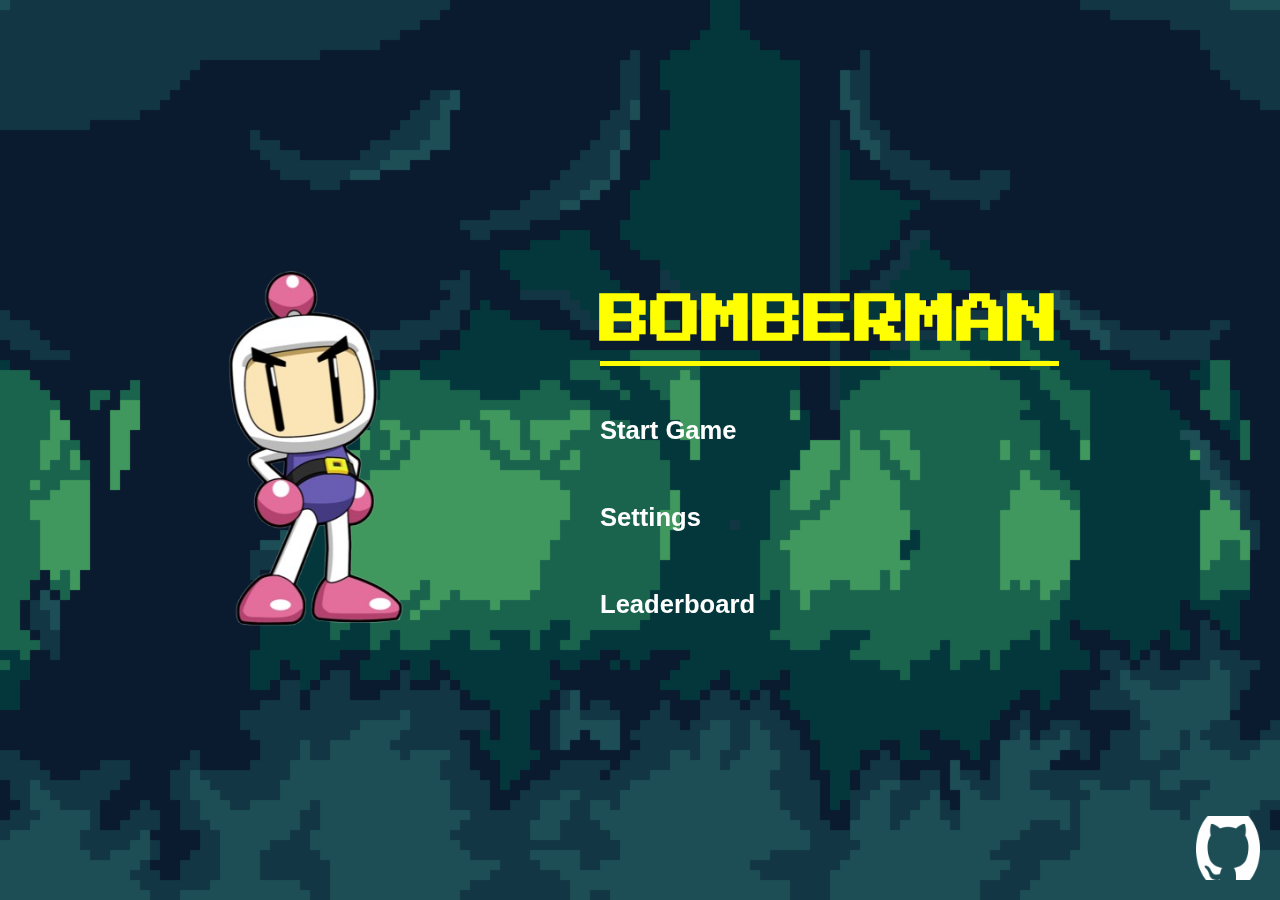
==== index.html @ 408b24a2 "adding leaderboard menu on main menu and game-over-container" ====
<!DOCTYPE html>
<html>
  <head>
    <meta charset="UTF-8" />
    <meta name="viewport" content="width=device-width, initial-scale=1.0" />
    <title>Bomberman js</title>
    <link rel="stylesheet" href="/src/style/style.css" />
  </head>

  <body>
    <!-- Menu Screen -->
    <div id="menu-screen" class="menu-container">
      <div class="menu-content">
        <div class="title-container">
          <img
            src="./images/bomberman-character.png"
            alt="Bomberman Character"
            class="character-img"
          />
          <a
            href="https://github.com/Golden76z/bomberman_js"
            target="_blank"
            class="github-link"
          >
            <img
              src="./images/github-icon.png"
              alt="GitHub"
              class="github-icon"
            />
          </a>
        </div>
        <div class="right-content">
          <h1 class="game-title">BOMBERMAN</h1>
          <div class="buttons-container">
            <button id="start-button">Start Game</button>
            <button id="settings-button">Settings</button>
            <button id="leaderboard-button">Leaderboard</button>
          </div>
        </div>
      </div>
    </div>

    <!-- Settings Panel (déplacé en dehors du menu-content) -->
    <div id="settings-panel" class="settings-panel hidden">
      <h2>Settings</h2>
      <div class="volume-control">
        <label>Music Volume: <span id="music-value">50</span>%</label>
        <input type="range" id="music-volume" min="0" max="100" value="50" />
      </div>
      <div class="volume-control">
        <label>SFX Volume: <span id="sfx-value">50</span>%</label>
        <input type="range" id="sfx-volume" min="0" max="100" value="50" />
      </div>
      <button class="close-button" id="close-settings-button">
        Close Settings
      </button>
    </div>

    <!--Leaderboard Panel-->
    <div id="leaderboard-panel" class="leaderboard-panel hidden">
      <h2>Leaderboard</h2>
      <div id="leaderboard-menu" class="leaderboard-container">
        <div class="leaderboard-scores"></div>
        <div class="pagination">
          <button id="prev-page">Previous</button>
          <span class="page-info">Page 1 of 1</span>
          <button id="next-page">Next</button>
        </div>
      </div>
      <button class="close-button" id="close-leaderboard-button">
        Close Leaderboard
      </button>
    </div>

    <!-- Container du jeu -->
    <div class="game-wrapper hidden" id="game-wrapper">
      <div class="game-info">
        <div id="score">Score: 0</div>
        <div id="timer">Temps: 00:00</div>
        <div id="lives">Vies: 3</div>
      </div>
      <div class="game-container" id="gameMap">
        <div class="player"></div>
      </div>
    </div>

    <!-- Menu Pause -->
    <div id="pause-container">
      <div class="menu-content">
        <h2>PAUSE!</h2>
        <div class="buttons-container">
          <button id="continue-button">Continue</button>
          <button id="restart-button">Restart</button>
          <button id="exit-button">Exit</button>
        </div>
      </div>
    </div>

    <!-- Game Over -->
    <div id="game-over-container">
      <h2>GAME OVER!</h2>
      <div id="final-score">
        Your Score: <span id="end-game-score"> 0</span>
      </div>
      <div id="player-name-input" class="name-input-container">
        <input
          type="text"
          id="player-name"
          placeholder="Enter your name"
          maxlength="15"
        />
        <button id="submit-name-button">Submit Score</button>
      </div>
      <div class="leaderboard-game-over" class="leaderboard-container">
        <h3>Top Scores</h3>
        <div class="leaderboard-scores"></div>
        <div class="pagination">
          <button id="prev-page">Previous</button>
          <span class="page-info"> Page 1 of 1 </span>
          <button id="next-page">Next;</button>
        </div>
      </div>
      <div class="buttons-container">
        <button id="main-menu-button">Main Menu</button>
      </div>
    </div>

    <script type="module" src="./src/game/menu.js"></script>
  </body>
</html>
---- src/style/style.css ----
@import url("https://fonts.googleapis.com/css2?family=Press+Start+2P&display=swap");

/* Reset de base */
body,
html {
  margin: 0;
  padding: 0;
  height: 100%;
  overflow: hidden;
  background-color: #33333320;
  background-image: url('../../images/test.png');
  background-size: cover;
  /* Cover the entire viewport */
  background-position: center;
  /* Center the background */
  background-repeat: no-repeat;
  /* Don't repeat the gif */
  display: flex;
  justify-content: center;
  align-items: center;
  flex-direction: column;
  font-family: "Press Start 2P", cursive;
}

/* ----------------------- Bomb animations ------------------------ */
.bomb {
  background: url("../../images/baseBomb3.png");
  background-position: 0 0;
  background-size: 64px 64px;
}

.explosion {
  background: url("../../images/baseBomb3.png");
  background-size: 896px 64px;
  animation: explode 2s steps(14) forwards;
}

@keyframes explode {
  from {
    background-position: 0 0;
  }

  to {
    background-position: -896px 0;
  }
}

/* ------------------------- Player css logic -------------------- */
.player {
  transition: transform 0.1s linear;
  z-index: 1000;
}

/* ---------------------------- Sprites ------------------------- */
/* .wall1 {
  background-image: url("../../images/Sprite-0001.png");
}

.wall2 {
  background-image: url("../../images/Sprite-0002.png");
}

.destructible {
  background-image: url("../../images/Sprite-0005.png");
} */

.exploding {
  background-image: url("../../images/Sprite-0004.png");
}

/* -----------------Game UI (Score, HP and time)----------------- */
.game-info {
  display: flex;
  justify-content: space-between;
  width: 600px;
  position: absolute;
  top: 10px;
  left: 50%;
  transform: translateX(-50%);
  color: white;
  font-size: 32px;
  font-weight: bold;
  z-index: 10;
  text-align: center;
}

/* ------------------------ Menu principal ----------------------- */
.menu-container {
  display: flex;
  justify-content: center;
  align-items: center;
  position: fixed;
  top: 0;
  left: 0;
  width: 100%;
  height: 100%;
  z-index: 1000;
}

.menu-content {
  display: flex;
  width: 100%;
  height: 100%;
  padding: 40px;
  position: relative;
}

/* Conteneur gauche avec l'image */
.title-container {
  flex: 1;
  display: flex;
  flex-direction: column;
  align-items: flex-start;
  justify-content: center;
  position: relative;
  padding-left: 20px;
}

.character-img {
  height: 70vh;
  max-width: 100%;
  object-fit: contain;
}

/* Conteneur droit avec le titre et les boutons */
.right-content {
  flex: 1;
  display: flex;
  flex-direction: column;
  justify-content: center;
  align-items: flex-start;
  padding-right: 100px;
}

.game-title {
  font-family: "Press Start 2P", cursive;
  color: yellow;
  font-size: 4vw;
  margin-bottom: 50px;
  text-decoration: underline;
  text-underline-offset: 15px;
}

/* Conteneur des boutons */
.buttons-container {
  display: flex;
  flex-direction: column;
  gap: 2vh;
}

.buttons-container button {
  background-color: transparent;
  border: none;
  color: white;
  font-size: 2vw;
  text-align: left;
  padding: 10px 0;
  cursor: pointer;
  position: relative;
  width: auto;
  transition: color 0.5s;
  font-weight: bold;
}

.buttons-container button::after {
  content: "";
  position: absolute;
  width: 0;
  height: 2px;
  bottom: 0;
  left: 0;
  background-color: yellow;
  transition: width 0.3s ease;
}

.buttons-container button:hover::after {
  width: 100%;
}

.buttons-container button:hover {
  color: yellow;
}

/* ---------------------- Menu pause ---------------------------- */
#pause-container {
  position: fixed;
  top: 0;
  left: 0;
  width: 100%;
  height: 100%;
  background-color: rgba(255, 255, 255, 0.5);
  backdrop-filter: blur(10px);
  display: none;
  justify-content: center;
  align-items: center;
  z-index: 1000;
  opacity: 0;
  visibility: hidden;
  transition: opacity 0.3s ease, visibility 0s 0.3s;
}

#pause-container.visible {
  opacity: 1;
  display: block;
  visibility: visible;
  transition: opacity 0.3s ease, visibility 0s 0s;
}

#pause-container .menu-content {
  background-color: rgba(0, 51, 102, 0.8);
  border: 5px solid gray;
  width: 320px;
}

#pause-container h2 {
  margin-bottom: 20px;
  font-size: 24px;
  color: white;
}

/* ---------------------- Boutons communs ----------------------- */
button {
  background-color: #005b99;
  border: 3px solid gray;
  color: white;
  padding: 12px 20px;
  font-size: 18px;
  margin: 10px 0;
  cursor: pointer;
  width: 200px;
  border-radius: 5px;
  transition: background-color 0.3s ease, transform 0.2s ease;
}

button:focus {
  outline: none;
}

/* -------------------- Game over screen ------------------------ */
#game-over-container {
  position: absolute;
  top: 50%;
  left: 50%;
  transform: translate(-50%, -50%);
  background-color: rgba(0, 0, 0, 0.7);
  color: red;
  font-size: 50px;
  font-weight: bold;
  padding: 20px;
  border: 5px solid black;
  border-radius: 10px;
  z-index: 1000;
  display: none;
  opacity: 0;
  visibility: hidden;
  text-align: center;
  transition: opacity 0.3s ease, visibility 0s 0.3s;
}

#game-over-container.visible {
  display: block;
  opacity: 1;
  visibility: visible;
  transition: opacity 0.3s ease, visibility 0s 0s;
}

/* ---------------------- Paramètres ---------------------------- */
.settings-panel {
  background-color: #333;
  padding: 40px;
  /* Augmenter le padding pour plus d'espace */
  border-radius: 10px;
  position: fixed;
  top: 50%;
  left: 50%;
  transform: translate(-50%, -50%);
  width: 400px;
  /* Augmenter la largeur */
  max-width: 90%;
  /* Gérer la largeur maximale pour petits écrans */
  box-shadow: 0px 4px 15px rgba(0, 0, 0, 0.5);
  z-index: 2000;
  opacity: 0;
  visibility: hidden;
  display: none;
  /* Par défaut caché */
  transition: opacity 0.3s ease, visibility 0s 0.3s;
}

.settings-panel.visible {
  display: block;
  opacity: 1;
  visibility: visible;
  transition: opacity 0.3s ease, visibility 0s 0s;
}

.settings-panel h2 {
  color: white;
  font-size: 28px;
  /* Augmenter la taille du titre */
  margin-bottom: 30px;
  text-align: center;
}

/* Pour les contrôles de volume */
.volume-control {
  margin-bottom: 20px;
  color: white;
  font-size: 16px;
}

.volume-control label {
  display: block;
  margin-bottom: 5px;
  font-weight: bold;
}

.volume-control input[type="range"] {
  width: 100%;
}

/* Bouton pour fermer le menu */
.settings-panel .close-button {
  background-color: #f44336;
  /* Rouge */
  color: white;
  border: none;
  padding: 12px;
  width: 100%;
  border-radius: 5px;
  font-size: 18px;
  cursor: pointer;
  transition: background-color 0.3s ease;
  margin-top: 30px;
}

.settings-panel .close-button:hover {
  background-color: #e53935;
}

/* ---------------------- Liens et icônes ----------------------- */
.github-link {
  position: fixed;
  bottom: 20px;
  right: 20px;
  z-index: 1000;
}

.github-icon {
  width: 64px;
  height: 64px;
  transition: transform 0.3s;
}

.github-icon:hover {
  transform: scale(1.1);
}

/* ---------------------- Éléments de jeu ----------------------- */
.tile {
  width: 100%;
  height: 100%;
  display: flex;
  justify-content: center;
  align-items: center;
  background-size: 100% 100%;
  background-repeat: no-repeat;
  background-position: center;
}

.game-wrapper {
  width: 100%;
  height: 100vh;
  display: flex;
  flex-direction: column;
  align-items: center;
  justify-content: center;
  background-color: transparent;
}

.game-container {
  position: relative;
  display: grid;
  background-color: #f0f0f0;
  overflow: hidden;
  margin-top: 10%;
}

/* ---------------------- Utilitaires --------------------------- */
.hidden {
  display: none;
}

.visible {
  display: block;
}

/* -----------------------Responsivity --------------------------- */
@media (max-width: 768px) {

  /* Pour les petits écrans */
  .menu-container {
    padding: 20px;
  }

  .title-container {
    flex: 0;
  }

  .game-title {
    font-size: 6vw;
  }
}

#explosion-container {
  pointer-events: none;
  z-index: 5;
}

.explosion-animation {
  image-rendering: pixelated;
  /* For crisp pixel art */
  background-repeat: no-repeat;
}
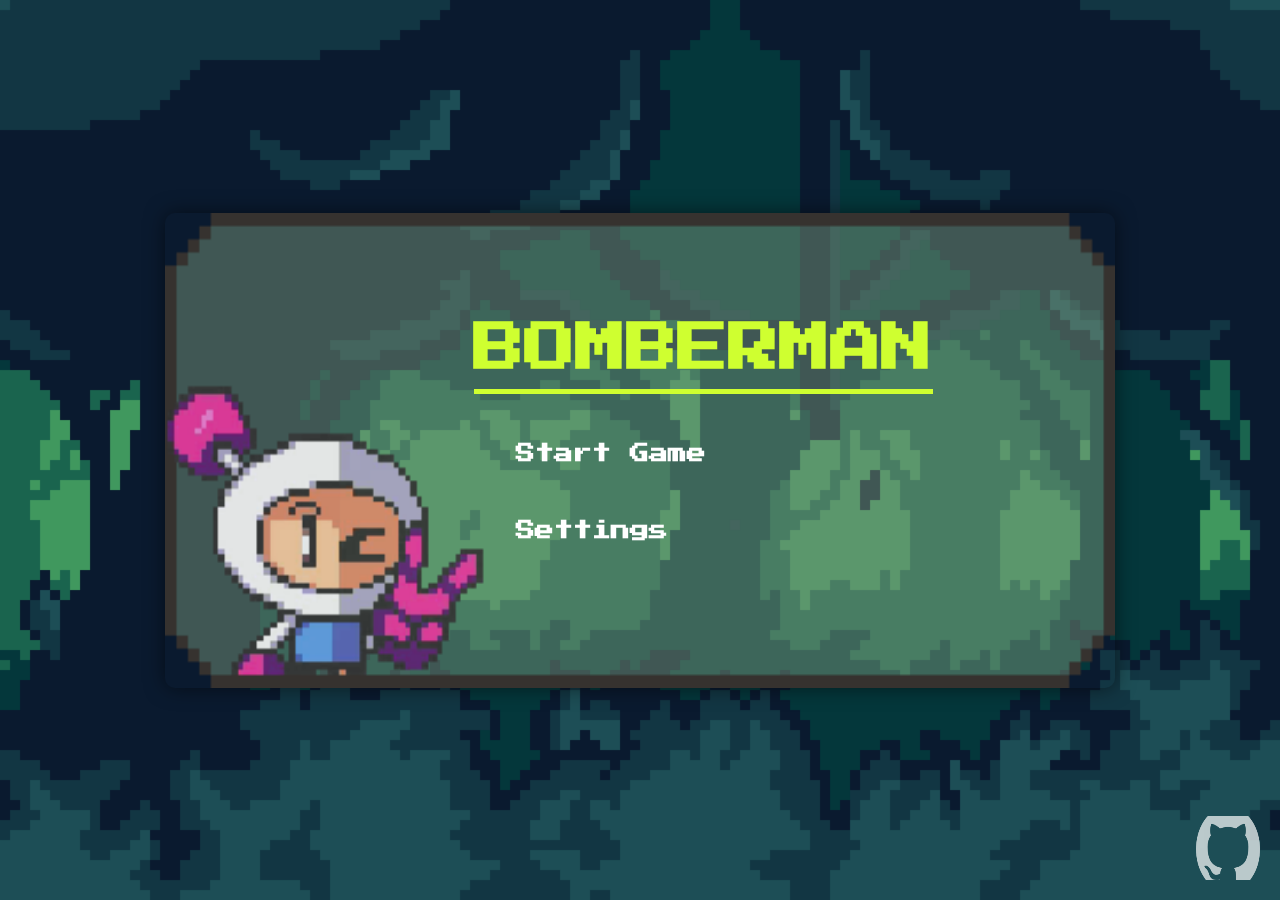
==== commit cecb6210: "Adding map3 sprites and smooth transition" ====
--- a/index.html
+++ b/index.html
@@ -1,130 +1,80 @@
 <!DOCTYPE html>
 <html>
-  <head>
-    <meta charset="UTF-8" />
-    <meta name="viewport" content="width=device-width, initial-scale=1.0" />
-    <title>Bomberman js</title>
-    <link rel="stylesheet" href="/src/style/style.css" />
-  </head>
 
-  <body>
-    <!-- Menu Screen -->
-    <div id="menu-screen" class="menu-container">
+<head>
+  <meta charset="UTF-8" />
+  <meta name="viewport" content="width=device-width, initial-scale=1.0" />
+  <title>Bomberman js</title>
+  <link rel="stylesheet" href="/src/style/style.css" />
+</head>
+
+<body>
+  <!-- Menu Screen -->
+  <div id="menu-screen" class="menu-container">
+    <div class="menu-background">
+      <img src="./images/bomberman-background.jpg" style="visibility: hidden; width: 100%; height: auto;" />
       <div class="menu-content">
-        <div class="title-container">
-          <img
-            src="./images/bomberman-character.png"
-            alt="Bomberman Character"
-            class="character-img"
-          />
-          <a
-            href="https://github.com/Golden76z/bomberman_js"
-            target="_blank"
-            class="github-link"
-          >
-            <img
-              src="./images/github-icon.png"
-              alt="GitHub"
-              class="github-icon"
-            />
-          </a>
+        <h1 class="game-title">BOMBERMAN</h1>
+        <div class="buttons-container">
+          <button id="start-button">Start Game</button>
+          <button id="settings-button">Settings</button>
         </div>
-        <div class="right-content">
-          <h1 class="game-title">BOMBERMAN</h1>
-          <div class="buttons-container">
-            <button id="start-button">Start Game</button>
-            <button id="settings-button">Settings</button>
-            <button id="leaderboard-button">Leaderboard</button>
-          </div>
-        </div>
+        <a href="https://github.com/Golden76z/bomberman_js" target="_blank" class="github-link">
+          <img src="./images/github-icon.png" alt="GitHub" class="github-icon" />
+        </a>
       </div>
     </div>
+  </div>
 
-    <!-- Settings Panel (déplacé en dehors du menu-content) -->
-    <div id="settings-panel" class="settings-panel hidden">
-      <h2>Settings</h2>
-      <div class="volume-control">
-        <label>Music Volume: <span id="music-value">50</span>%</label>
-        <input type="range" id="music-volume" min="0" max="100" value="50" />
-      </div>
-      <div class="volume-control">
-        <label>SFX Volume: <span id="sfx-value">50</span>%</label>
-        <input type="range" id="sfx-volume" min="0" max="100" value="50" />
-      </div>
-      <button class="close-button" id="close-settings-button">
-        Close Settings
-      </button>
+  <!-- Settings Panel (déplacé en dehors du menu-content) -->
+  <div id="settings-panel" class="settings-panel hidden">
+    <h2>Settings</h2>
+    <div class="volume-control">
+      <label>Music Volume: <span id="music-value">50</span>%</label>
+      <input type="range" id="music-volume" min="0" max="100" value="50" />
     </div>
+    <div class="volume-control">
+      <label>SFX Volume: <span id="sfx-value">50</span>%</label>
+      <input type="range" id="sfx-volume" min="0" max="100" value="50" />
+    </div>
+    <button class="close-button" id="close-settings-button">
+      Close Settings
+    </button>
+  </div>
 
-    <!--Leaderboard Panel-->
-    <div id="leaderboard-panel" class="leaderboard-panel hidden">
-      <h2>Leaderboard</h2>
-      <div id="leaderboard-menu" class="leaderboard-container">
-        <div class="leaderboard-scores"></div>
-        <div class="pagination">
-          <button id="prev-page">Previous</button>
-          <span class="page-info">Page 1 of 1</span>
-          <button id="next-page">Next</button>
-        </div>
-      </div>
-      <button class="close-button" id="close-leaderboard-button">
-        Close Leaderboard
-      </button>
+  <!-- Container du jeu -->
+  <div class="game-wrapper hidden" id="game-wrapper">
+    <div class="game-info">
+      <div id="score">Score: 0</div>
+      <div id="timer">Temps: 00:00</div>
+      <div id="lives">Vies: 3</div>
     </div>
+    <div class="game-container" id="gameMap">
+      <div class="player"></div>
+    </div>
+  </div>
 
-    <!-- Container du jeu -->
-    <div class="game-wrapper hidden" id="game-wrapper">
-      <div class="game-info">
-        <div id="score">Score: 0</div>
-        <div id="timer">Temps: 00:00</div>
-        <div id="lives">Vies: 3</div>
-      </div>
-      <div class="game-container" id="gameMap">
-        <div class="player"></div>
+  <!-- Menu Pause -->
+  <div id="pause-container">
+    <div class="menu-content">
+      <h2>PAUSE!</h2>
+      <div class="buttons-container">
+        <button id="continue-button">Continue</button>
+        <button id="restart-button">Restart</button>
+        <button id="exit-button">Exit</button>
       </div>
     </div>
+  </div>
 
-    <!-- Menu Pause -->
-    <div id="pause-container">
-      <div class="menu-content">
-        <h2>PAUSE!</h2>
-        <div class="buttons-container">
-          <button id="continue-button">Continue</button>
-          <button id="restart-button">Restart</button>
-          <button id="exit-button">Exit</button>
-        </div>
-      </div>
+  <!-- Game Over -->
+  <div id="game-over-container">
+    <h2>GAME OVER!</h2>
+    <div class="buttons-container">
+      <button id="main-menu-button">Main Menu</button>
     </div>
+  </div>
 
-    <!-- Game Over -->
-    <div id="game-over-container">
-      <h2>GAME OVER!</h2>
-      <div id="final-score">
-        Your Score: <span id="end-game-score"> 0</span>
-      </div>
-      <div id="player-name-input" class="name-input-container">
-        <input
-          type="text"
-          id="player-name"
-          placeholder="Enter your name"
-          maxlength="15"
-        />
-        <button id="submit-name-button">Submit Score</button>
-      </div>
-      <div class="leaderboard-game-over" class="leaderboard-container">
-        <h3>Top Scores</h3>
-        <div class="leaderboard-scores"></div>
-        <div class="pagination">
-          <button id="prev-page">Previous</button>
-          <span class="page-info"> Page 1 of 1 </span>
-          <button id="next-page">Next;</button>
-        </div>
-      </div>
-      <div class="buttons-container">
-        <button id="main-menu-button">Main Menu</button>
-      </div>
-    </div>
+  <script type="module" src="./src/game/menu.js"></script>
+</body>
 
-    <script type="module" src="./src/game/menu.js"></script>
-  </body>
 </html>
--- a/src/style/style.css
+++ b/src/style/style.css
@@ -8,7 +8,7 @@
   height: 100%;
   overflow: hidden;
   background-color: #33333320;
-  background-image: url('../../images/test.png');
+  background-image: url('../../images/background_forest.gif');
   background-size: cover;
   /* Cover the entire viewport */
   background-position: center;
@@ -85,6 +85,7 @@
 }
 
 /* ------------------------ Menu principal ----------------------- */
+
 .menu-container {
   display: flex;
   justify-content: center;
@@ -97,62 +98,67 @@
   z-index: 1000;
 }
 
+.menu-background {
+  display: inline-block;
+  /* This will make it fit the content */
+  background-image: url('../../images/title_menu.png');
+  background-size: 100% 100%;
+  /* Makes the background stretch with the div */
+  background-repeat: no-repeat;
+  background-position: center;
+  border-radius: 10px;
+  box-shadow: 0 0 20px rgba(0, 0, 0, 0.5);
+  position: relative;
+  padding: 20px;
+  /* Adjust as needed */
+  box-sizing: border-box;
+  min-width: 950px;
+  /* Set to your image's natural width */
+  min-height: 475px;
+  /* Ensures padding is included in width/height */
+}
+
+
 .menu-content {
-  display: flex;
-  width: 100%;
-  height: 100%;
+  position: relative;
+  display: flex;
+  flex-direction: column;
+  justify-content: center;
   padding: 40px;
-  position: relative;
-}
-
-/* Conteneur gauche avec l'image */
-.title-container {
-  flex: 1;
-  display: flex;
-  flex-direction: column;
-  align-items: flex-start;
-  justify-content: center;
-  position: relative;
-  padding-left: 20px;
-}
-
-.character-img {
-  height: 70vh;
-  max-width: 100%;
-  object-fit: contain;
-}
-
-/* Conteneur droit avec le titre et les boutons */
-.right-content {
-  flex: 1;
-  display: flex;
-  flex-direction: column;
-  justify-content: center;
-  align-items: flex-start;
-  padding-right: 100px;
+  width: auto;
+  /* Let the content determine width */
+  height: auto;
+  /* Let the content determine height */
 }
 
 .game-title {
   font-family: "Press Start 2P", cursive;
-  color: yellow;
+  color: rgb(207, 255, 48);
   font-size: 4vw;
   margin-bottom: 50px;
   text-decoration: underline;
   text-underline-offset: 15px;
-}
-
-/* Conteneur des boutons */
+  align-self: flex-start;
+  margin-left: 30%;
+  /* Position title 60% from left */
+}
+
 .buttons-container {
   display: flex;
   flex-direction: column;
   gap: 2vh;
+  align-self: flex-start;
+  margin-left: 35%;
+  /* Position buttons 60% from left */
+  width: 225px;
 }
 
 .buttons-container button {
+  font-family: "Press Start 2P";
   background-color: transparent;
   border: none;
   color: white;
-  font-size: 2vw;
+  font-size: 1.5vw;
   text-align: left;
   padding: 10px 0;
   cursor: pointer;
@@ -169,7 +175,7 @@
   height: 2px;
   bottom: 0;
   left: 0;
-  background-color: yellow;
+  background-color: rgb(207, 255, 48);
   transition: width 0.3s ease;
 }
 
@@ -178,7 +184,24 @@
 }
 
 .buttons-container button:hover {
-  color: yellow;
+  color: rgb(207, 255, 48);
+}
+
+.github-link {
+  position: absolute;
+  bottom: 20px;
+  right: 20px;
+}
+
+.github-icon {
+  width: 40px;
+  height: 40px;
+  opacity: 0.7;
+  transition: opacity 0.3s;
+}
+
+.github-icon:hover {
+  opacity: 1;
 }
 
 /* ---------------------- Menu pause ---------------------------- */
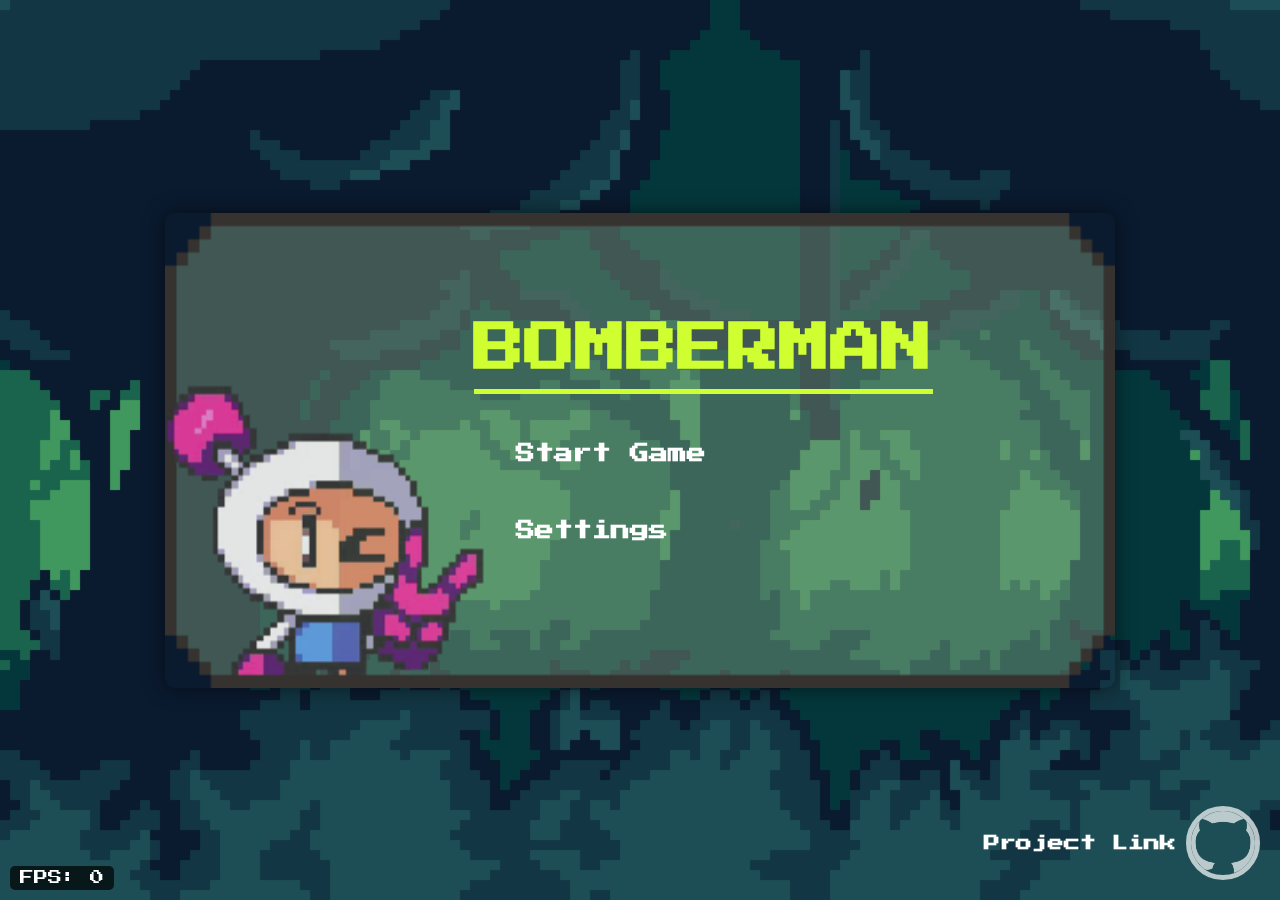
==== commit 6861b09c: "Adding ai movements and bomb placement + fps counter" ====
--- a/index.html
+++ b/index.html
@@ -20,11 +20,13 @@
           <button id="settings-button">Settings</button>
         </div>
         <a href="https://github.com/Golden76z/bomberman_js" target="_blank" class="github-link">
+          <span>Project Link</span>
           <img src="./images/github-icon.png" alt="GitHub" class="github-icon" />
         </a>
       </div>
     </div>
   </div>
+
 
   <!-- Settings Panel (déplacé en dehors du menu-content) -->
   <div id="settings-panel" class="settings-panel hidden">
@@ -51,6 +53,7 @@
     </div>
     <div class="game-container" id="gameMap">
       <div class="player"></div>
+      <div class="ai-player"></div>
     </div>
   </div>
 
@@ -73,7 +76,7 @@
       <button id="main-menu-button">Main Menu</button>
     </div>
   </div>
-
+  <div id="fps-counter">FPS: 0</div>
   <script type="module" src="./src/game/menu.js"></script>
 </body>
 
--- a/src/style/style.css
+++ b/src/style/style.css
@@ -187,22 +187,41 @@
   color: rgb(207, 255, 48);
 }
 
-.github-link {
-  position: absolute;
-  bottom: 20px;
-  right: 20px;
-}
-
 .github-icon {
-  width: 40px;
-  height: 40px;
+  width: 20px;
+  height: 20px;
   opacity: 0.7;
   transition: opacity 0.3s;
+  border-radius: 50%;
+  /* Makes it circular */
+  object-fit: cover;
+  /* Ensures the image fits properly */
+  border: 5px solid white;
+  /* Adds the white border */
 }
 
 .github-icon:hover {
   opacity: 1;
 }
+
+
+.github-link {
+  display: flex;
+  align-items: center;
+  gap: 10px;
+  /* Space between icon and text */
+  text-decoration: none;
+  font-size: 16px;
+  font-weight: bold;
+  color: white;
+  /* Adjust color as needed */
+}
+
+.github-link span {
+  white-space: nowrap;
+  /* Prevents text from breaking */
+}
+
 
 /* ---------------------- Menu pause ---------------------------- */
 #pause-container {
@@ -445,3 +464,15 @@
   /* For crisp pixel art */
   background-repeat: no-repeat;
 }
+
+#fps-counter {
+  position: fixed;
+  bottom: 10px;
+  left: 10px;
+  background: rgba(0, 0, 0, 0.7);
+  color: white;
+  font-size: 14px;
+  padding: 5px 10px;
+  border-radius: 5px;
+  font-family: "Press Start 2P", cursive;
+}
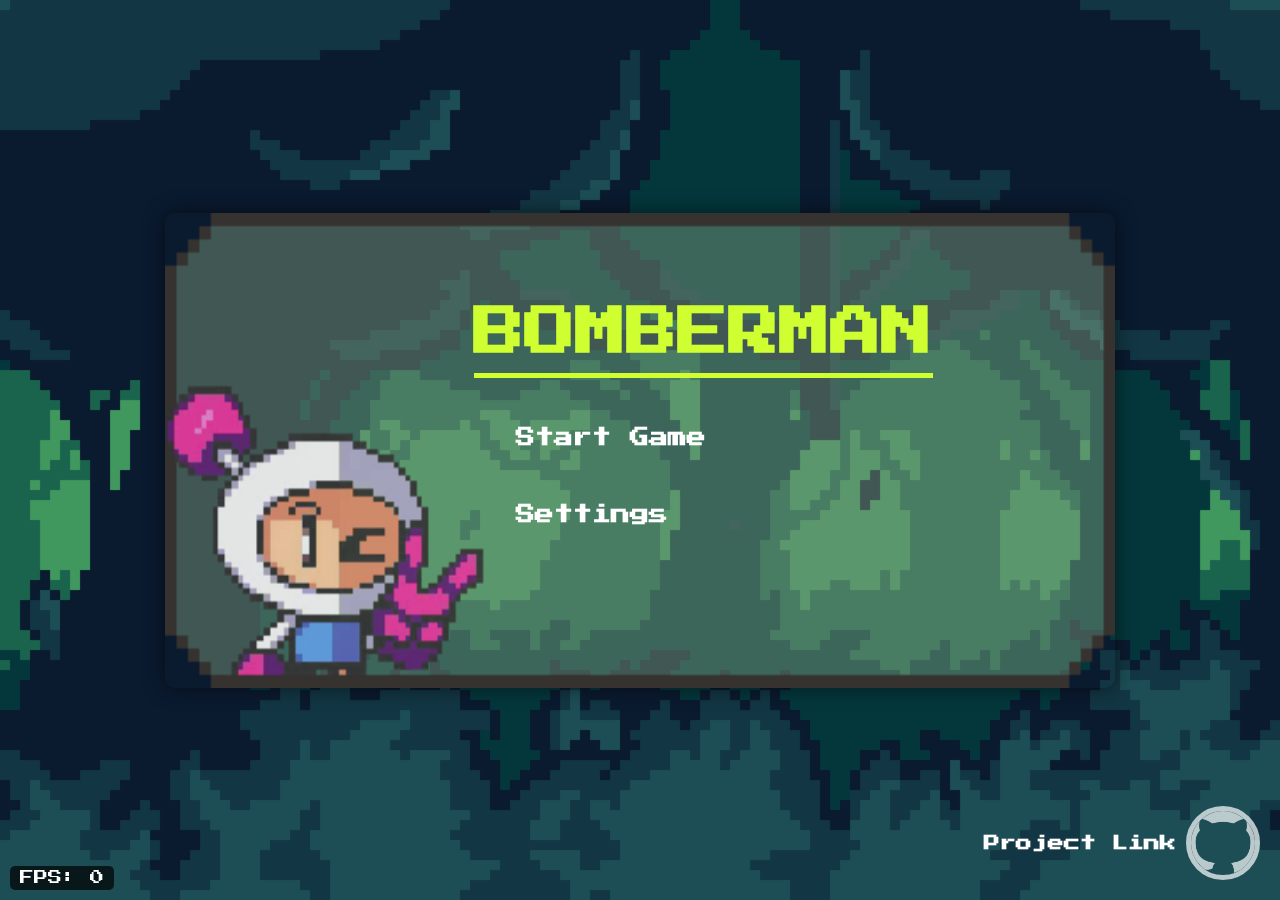
==== commit f90cfe80: "Better map reset and multiple ai's" ====
--- a/index.html
+++ b/index.html
@@ -12,7 +12,7 @@
   <!-- Menu Screen -->
   <div id="menu-screen" class="menu-container">
     <div class="menu-background">
-      <img src="./images/bomberman-background.jpg" style="visibility: hidden; width: 100%; height: auto;" />
+      <!-- <img src="./images/bomberman-background.jpg" style="visibility: hidden; width: 100%; height: auto;" /> -->
       <div class="menu-content">
         <h1 class="game-title">BOMBERMAN</h1>
         <div class="buttons-container">
@@ -47,9 +47,9 @@
   <!-- Container du jeu -->
   <div class="game-wrapper hidden" id="game-wrapper">
     <div class="game-info">
-      <div id="score">Score: 0</div>
-      <div id="timer">Temps: 00:00</div>
-      <div id="lives">Vies: 3</div>
+      <div id="score">Stats: 0</div>
+      <div id="timer">Timer: 00:00</div>
+      <div id="lives">HP: 3</div>
     </div>
     <div class="game-container" id="gameMap">
       <div class="player"></div>
--- a/src/style/style.css
+++ b/src/style/style.css
@@ -24,13 +24,13 @@
 
 /* ----------------------- Bomb animations ------------------------ */
 .bomb {
-  background: url("../../images/baseBomb3.png");
+  background: url("../../images/bombs/baseBomb3.png");
   background-position: 0 0;
   background-size: 64px 64px;
 }
 
 .explosion {
-  background: url("../../images/baseBomb3.png");
+  background: url("../../images/bombs/baseBomb3.png");
   background-size: 896px 64px;
   animation: explode 2s steps(14) forwards;
 }
@@ -65,7 +65,7 @@
 } */
 
 .exploding {
-  background-image: url("../../images/Sprite-0004.png");
+  background-image: url("../../images/tiles/Sprite-0004.png");
 }
 
 /* -----------------Game UI (Score, HP and time)----------------- */
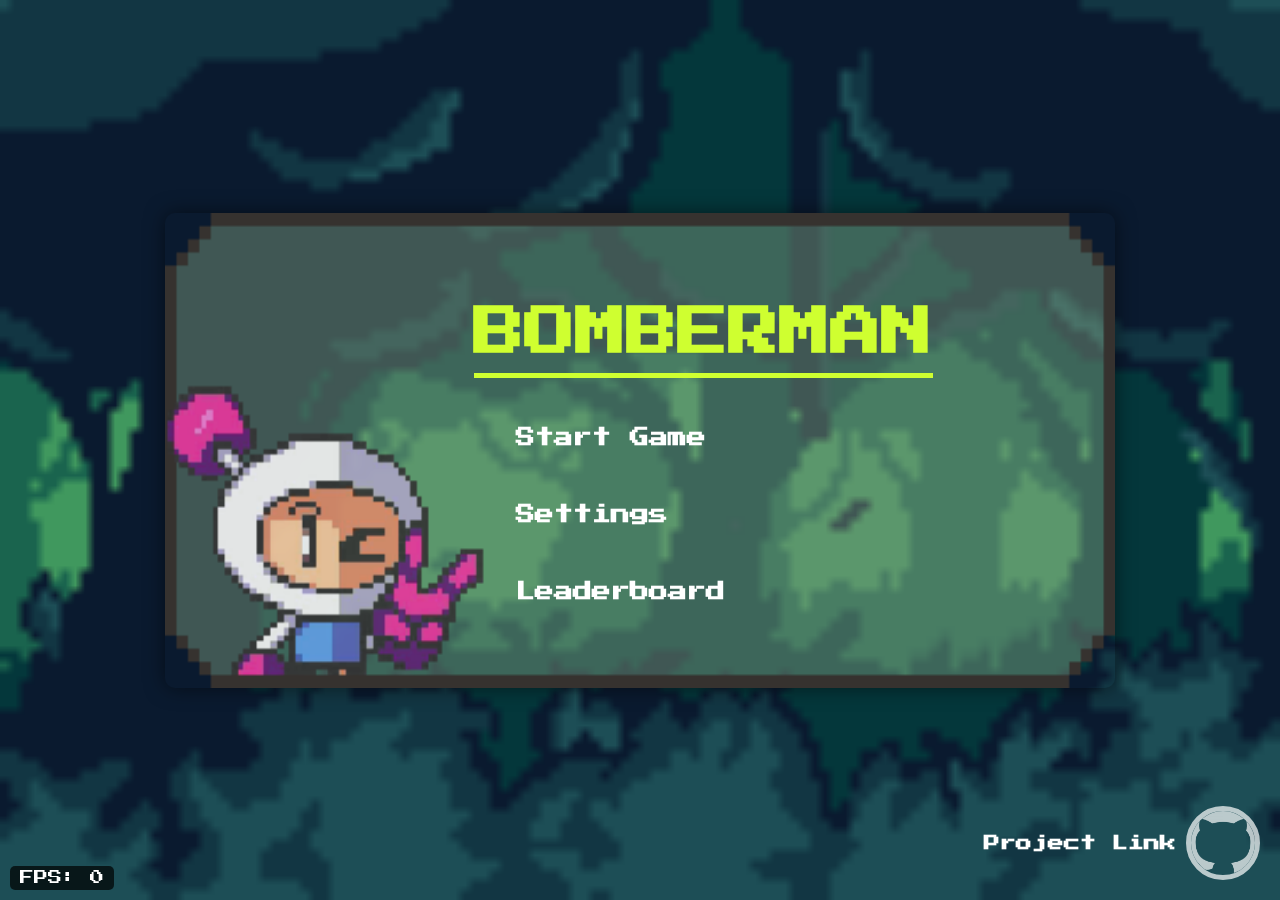
==== commit 1493b060: "adding leaderboard need to fix some issues" ====
--- a/index.html
+++ b/index.html
@@ -1,83 +1,126 @@
 <!DOCTYPE html>
 <html>
+  <head>
+    <meta charset="UTF-8" />
+    <meta name="viewport" content="width=device-width, initial-scale=1.0" />
+    <title>Bomberman js</title>
+    <link rel="stylesheet" href="/src/style/style.css" />
+  </head>
 
-<head>
-  <meta charset="UTF-8" />
-  <meta name="viewport" content="width=device-width, initial-scale=1.0" />
-  <title>Bomberman js</title>
-  <link rel="stylesheet" href="/src/style/style.css" />
-</head>
-
-<body>
-  <!-- Menu Screen -->
-  <div id="menu-screen" class="menu-container">
-    <div class="menu-background">
-      <!-- <img src="./images/bomberman-background.jpg" style="visibility: hidden; width: 100%; height: auto;" /> -->
-      <div class="menu-content">
-        <h1 class="game-title">BOMBERMAN</h1>
-        <div class="buttons-container">
-          <button id="start-button">Start Game</button>
-          <button id="settings-button">Settings</button>
+  <body>
+    <!-- Menu Screen -->
+    <div id="menu-screen" class="menu-container">
+      <div class="menu-background">
+        <!-- <img src="./images/bomberman-background.jpg" style="visibility: hidden; width: 100%; height: auto;" /> -->
+        <div class="menu-content">
+          <h1 class="game-title">BOMBERMAN</h1>
+          <div class="buttons-container">
+            <button id="start-button">Start Game</button>
+            <button id="settings-button">Settings</button>
+            <button id="leaderboard-button">Leaderboard</button>
+          </div>
+          <a
+            href="https://github.com/Golden76z/bomberman_js"
+            target="_blank"
+            class="github-link"
+          >
+            <span>Project Link</span>
+            <img
+              src="./images/github-icon.png"
+              alt="GitHub"
+              class="github-icon"
+            />
+          </a>
         </div>
-        <a href="https://github.com/Golden76z/bomberman_js" target="_blank" class="github-link">
-          <span>Project Link</span>
-          <img src="./images/github-icon.png" alt="GitHub" class="github-icon" />
-        </a>
       </div>
     </div>
-  </div>
 
+    <!-- Settings Panel (déplacé en dehors du menu-content) -->
+    <div id="settings-panel" class="settings-panel hidden">
+      <h2>Settings</h2>
+      <div class="volume-control">
+        <label>Music Volume: <span id="music-value">50</span>%</label>
+        <input type="range" id="music-volume" min="0" max="100" value="50" />
+      </div>
+      <div class="volume-control">
+        <label>SFX Volume: <span id="sfx-value">50</span>%</label>
+        <input type="range" id="sfx-volume" min="0" max="100" value="50" />
+      </div>
+      <button class="close-button" id="close-settings-button">
+        Close Settings
+      </button>
+    </div>
 
-  <!-- Settings Panel (déplacé en dehors du menu-content) -->
-  <div id="settings-panel" class="settings-panel hidden">
-    <h2>Settings</h2>
-    <div class="volume-control">
-      <label>Music Volume: <span id="music-value">50</span>%</label>
-      <input type="range" id="music-volume" min="0" max="100" value="50" />
+    <!--Leaderboard Panel-->
+    <div id="leaderboard-panel" class="leaderboard-panel hidden">
+      <h2>Leaderboard</h2>
+      <div id="leaderboard-menu" class="leaderboard-container">
+        <div class="leaderboard-scores"></div>
+        <div class="pagination">
+          <button id="prev-page">Previous</button>
+          <span class="page-info">Page 1 of 1</span>
+          <button id="next-page">Next</button>
+        </div>
+      </div>
+      <button class="close-button" id="close-leaderboard-button">
+        Close Leaderboard
+      </button>
     </div>
-    <div class="volume-control">
-      <label>SFX Volume: <span id="sfx-value">50</span>%</label>
-      <input type="range" id="sfx-volume" min="0" max="100" value="50" />
-    </div>
-    <button class="close-button" id="close-settings-button">
-      Close Settings
-    </button>
-  </div>
 
-  <!-- Container du jeu -->
-  <div class="game-wrapper hidden" id="game-wrapper">
-    <div class="game-info">
-      <div id="score">Stats: 0</div>
-      <div id="timer">Timer: 00:00</div>
-      <div id="lives">HP: 3</div>
-    </div>
-    <div class="game-container" id="gameMap">
-      <div class="player"></div>
-      <div class="ai-player"></div>
-    </div>
-  </div>
-
-  <!-- Menu Pause -->
-  <div id="pause-container">
-    <div class="menu-content">
-      <h2>PAUSE!</h2>
-      <div class="buttons-container">
-        <button id="continue-button">Continue</button>
-        <button id="restart-button">Restart</button>
-        <button id="exit-button">Exit</button>
+    <!-- Container du jeu -->
+    <div class="game-wrapper hidden" id="game-wrapper">
+      <div class="game-info">
+        <div id="score">Stats: 0</div>
+        <div id="timer">Timer: 00:00</div>
+        <div id="lives">HP: 3</div>
+      </div>
+      <div class="game-container" id="gameMap">
+        <div class="player"></div>
+        <div class="ai-player"></div>
       </div>
     </div>
-  </div>
 
-  <!-- Game Over -->
-  <div id="game-over-container">
-    <h2>GAME OVER!</h2>
-    <div class="buttons-container">
-      <button id="main-menu-button">Main Menu</button>
+    <!-- Menu Pause -->
+    <div id="pause-container">
+      <div class="menu-content">
+        <h2>PAUSE!</h2>
+        <div class="buttons-container">
+          <button id="continue-button">Continue</button>
+          <button id="restart-button">Restart</button>
+          <button id="exit-button">Exit</button>
+        </div>
+      </div>
     </div>
-  </div>
-  <div id="fps-counter">FPS: 0</div>
-  <script type="module" src="./src/game/menu.js"></script>
-</body>
 
+    <!-- Game Over -->
+    <div id="game-over-container">
+      <h2>GAME OVER!</h2>
+      <div id="final-score">
+        Your Score: <span id="end-game-score"> 0</span>
+      </div>
+      <div id="player-name-input" class="name-input-container">
+        <input
+          type="text"
+          id="player-name"
+          placeholder="Enter your name"
+          maxlength="15"
+        />
+        <button id="submit-name-button">Submit Score</button>
+      </div>
+      <div class="leaderboard-game-over">
+        <h3>Top Scores</h3>
+        <div class="leaderboard-scores"></div>
+        <div class="pagination">
+          <button id="prev-page">Previous</button>
+          <span class="page-info">Page 1 of 1</span>
+          <button id="next-page">Next</button>
+        </div>
+      </div>
+      <div class="buttons-container">
+        <button id="main-menu-button">Main Menu</button>
+      </div>
+    </div>
+    <div id="fps-counter">FPS: 0</div>
+    <script type="module" src="./src/game/menu.js"></script>
+  </body>
 </html>
--- a/src/style/style.css
+++ b/src/style/style.css
@@ -1,6 +1,7 @@
 @import url("https://fonts.googleapis.com/css2?family=Press+Start+2P&display=swap");
 
 /* Reset de base */
+
 body,
 html {
   margin: 0;
@@ -8,7 +9,6 @@
   height: 100%;
   overflow: hidden;
   background-color: #33333320;
-  background-image: url('../../images/background_forest.gif');
   background-size: cover;
   /* Cover the entire viewport */
   background-position: center;
@@ -22,6 +22,10 @@
   font-family: "Press Start 2P", cursive;
 }
 
+html {
+  background-image: url("../../images/background_forest.gif");
+}
+
 /* ----------------------- Bomb animations ------------------------ */
 .bomb {
   background: url("../../images/bombs/baseBomb3.png");
@@ -101,7 +105,7 @@
 .menu-background {
   display: inline-block;
   /* This will make it fit the content */
-  background-image: url('../../images/title_menu.png');
+  background-image: url("../../images/title_menu.png");
   background-size: 100% 100%;
   /* Makes the background stretch with the div */
   background-repeat: no-repeat;
@@ -118,7 +122,6 @@
   /* Ensures padding is included in width/height */
 }
 
-
 .menu-content {
   position: relative;
   display: flex;
@@ -204,7 +207,6 @@
   opacity: 1;
 }
 
-
 .github-link {
   display: flex;
   align-items: center;
@@ -221,7 +223,6 @@
   white-space: nowrap;
   /* Prevents text from breaking */
 }
-
 
 /* ---------------------- Menu pause ---------------------------- */
 #pause-container {
@@ -260,6 +261,160 @@
   color: white;
 }
 
+/* ---------------------- Leaderboard ----------------------- */
+.leaderboard-game-over {
+  width: 100%;
+  max-width: 450px;
+  margin: 20px auto;
+  padding: 15px;
+  background-color: rgba(0, 0, 0, 0.7);
+  border-radius: 8px;
+  color: white;
+  font-family: "Press Start 2P", cursive;
+}
+
+/* Top Score en jaune */
+.leaderboard-game-over h3 {
+  font-size: 1.8vw;
+  text-decoration: underline;
+  color: yellow;
+  text-underline-offset: 5px;
+  text-align: center;
+}
+
+/* Tableau des scores */
+.leaderboard-scores {
+  text-align: center;
+  font-size: 1.5vw;
+}
+
+/* ---------------------- Pagination ----------------------- */
+.pagination {
+  display: flex;
+  justify-content: center;
+  gap: 15px;
+  font-size: 1.5vw;
+  margin-top: 8px;
+  color: white;
+}
+
+/* Previous / Next boutons plus visibles */
+.pagination button {
+  background: none;
+  border: none;
+  color: white;
+  font-size: 1.5vw;
+  cursor: pointer;
+  text-transform: uppercase;
+  position: relative;
+  transition: color 0.3s ease;
+}
+
+.pagination button::after {
+  content: "";
+  position: absolute;
+  width: 0;
+  height: 2px;
+  bottom: 0;
+  left: 0;
+  background-color: yellow;
+  transition: width 0.3s ease;
+}
+
+.pagination button:hover::after {
+  width: 100%;
+}
+
+.pagination button:hover {
+  color: yellow;
+}
+
+.pagination button:disabled {
+  color: gray;
+  cursor: not-allowed;
+}
+
+/* Page X of Y plus petite */
+.page-info {
+  font-size: 1.2vw;
+  font-weight: bold;
+  color: white;
+}
+
+/* ---------------------- Bouton Retour Menu Principal ----------------------- */
+#main-menu-button {
+  background: none;
+  border: 3px solid yellow;
+  color: white;
+  padding: 15px 25px;
+  font-size: 1.8vw;
+  font-weight: bold;
+  cursor: pointer;
+  width: auto;
+  border-radius: 5px;
+  transition: background-color 0.3s ease, transform 0.2s ease;
+}
+
+#main-menu-button:hover {
+  background-color: yellow;
+  color: black;
+  transform: scale(1.05);
+}
+
+/* ---------------------- Barre de Nom + Submit ----------------------- */
+.name-input-container {
+  display: flex;
+  flex-direction: column;
+  align-items: center;
+  gap: 10px;
+  margin-top: 15px;
+}
+
+#player-name {
+  padding: 10px;
+  font-size: 1.2vw;
+  border: 2px solid yellow;
+  border-radius: 5px;
+  background-color: rgba(255, 204, 0, 0.1);
+  color: white;
+  text-align: center;
+  font-family: "Press Start 2P", cursive;
+  width: 80%;
+  max-width: 250px;
+}
+
+/* Bouton Submit en gras et plus visible */
+#submit-name-button {
+  background: none;
+  border: none;
+  color: white;
+  font-size: 1.5vw;
+  font-weight: bold;
+  cursor: pointer;
+  text-transform: uppercase;
+  position: relative;
+  transition: color 0.3s ease;
+}
+
+#submit-name-button::after {
+  content: "";
+  position: absolute;
+  width: 0;
+  height: 2px;
+  bottom: 0;
+  left: 0;
+  background-color: yellow;
+  transition: width 0.3s ease;
+}
+
+#submit-name-button:hover::after {
+  width: 100%;
+}
+
+#submit-name-button:hover {
+  color: yellow;
+}
+
 /* ---------------------- Boutons communs ----------------------- */
 button {
   background-color: #005b99;
@@ -278,24 +433,27 @@
   outline: none;
 }
 
-/* -------------------- Game over screen ------------------------ */
+/* ---------------------- Game Over Screen ------------------------ */
 #game-over-container {
   position: absolute;
   top: 50%;
   left: 50%;
   transform: translate(-50%, -50%);
-  background-color: rgba(0, 0, 0, 0.7);
+  background-color: rgba(0, 0, 0, 0.85);
   color: red;
-  font-size: 50px;
-  font-weight: bold;
-  padding: 20px;
-  border: 5px solid black;
+  font-size: 1vw;
+  font-weight: bold;
+  font-family: "Press Start 2P", cursive;
+  padding: 25px;
+  border: 3px solid black;
   border-radius: 10px;
   z-index: 1000;
   display: none;
   opacity: 0;
   visibility: hidden;
   text-align: center;
+  width: 90%;
+  max-width: 50%;
   transition: opacity 0.3s ease, visibility 0s 0.3s;
 }
 
@@ -304,6 +462,19 @@
   opacity: 1;
   visibility: visible;
   transition: opacity 0.3s ease, visibility 0s 0s;
+}
+
+/* "Your Score" plus petit et blanc */
+#final-score {
+  font-size: 1.5vw;
+  color: white;
+  margin-top: 10px;
+}
+
+#end-game-score {
+  font-size: 2vw;
+  color: yellow;
+  font-weight: bold;
 }
 
 /* ---------------------- Paramètres ---------------------------- */
@@ -439,7 +610,6 @@
 
 /* -----------------------Responsivity --------------------------- */
 @media (max-width: 768px) {
-
   /* Pour les petits écrans */
   .menu-container {
     padding: 20px;
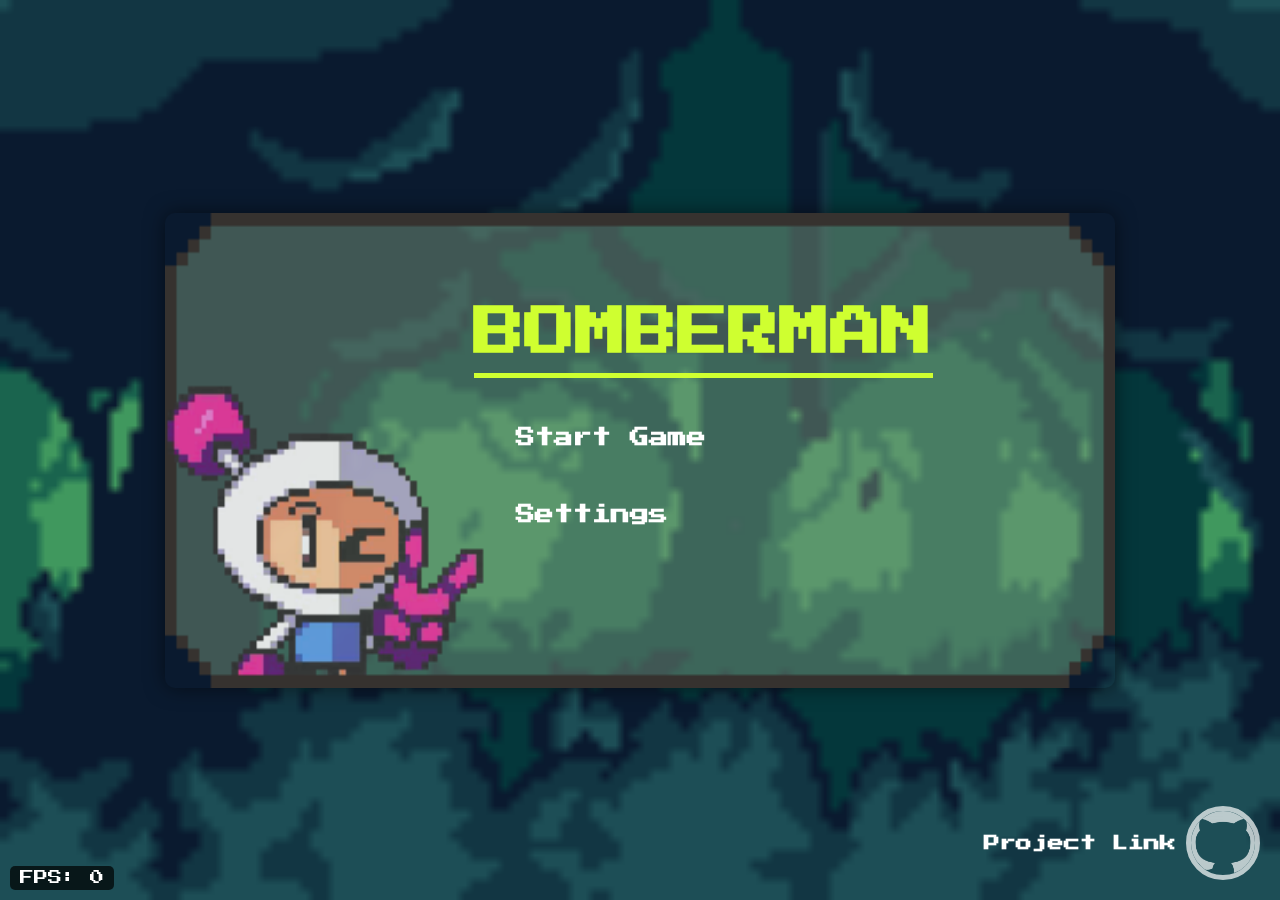
==== commit 03b3c1e6: "Finished details" ====
--- a/index.html
+++ b/index.html
@@ -1,126 +1,86 @@
 <!DOCTYPE html>
 <html>
-  <head>
-    <meta charset="UTF-8" />
-    <meta name="viewport" content="width=device-width, initial-scale=1.0" />
-    <title>Bomberman js</title>
-    <link rel="stylesheet" href="/src/style/style.css" />
-  </head>
 
-  <body>
-    <!-- Menu Screen -->
-    <div id="menu-screen" class="menu-container">
-      <div class="menu-background">
-        <!-- <img src="./images/bomberman-background.jpg" style="visibility: hidden; width: 100%; height: auto;" /> -->
-        <div class="menu-content">
-          <h1 class="game-title">BOMBERMAN</h1>
-          <div class="buttons-container">
-            <button id="start-button">Start Game</button>
-            <button id="settings-button">Settings</button>
-            <button id="leaderboard-button">Leaderboard</button>
-          </div>
-          <a
-            href="https://github.com/Golden76z/bomberman_js"
-            target="_blank"
-            class="github-link"
-          >
-            <span>Project Link</span>
-            <img
-              src="./images/github-icon.png"
-              alt="GitHub"
-              class="github-icon"
-            />
-          </a>
+<head>
+  <meta charset="UTF-8" />
+  <meta name="viewport" content="width=device-width, initial-scale=1.0" />
+  <title>Bomberman js</title>
+  <link rel="stylesheet" href="/src/style/style.css" />
+</head>
+
+<body>
+  <div id="storyScreen">
+    <div id="storyText"></div>
+  </div>
+  <!-- Menu Screen -->
+  <div id="menu-screen" class="menu-container">
+    <div class="menu-background">
+      <!-- <img src="./images/bomberman-background.jpg" style="visibility: hidden; width: 100%; height: auto;" /> -->
+      <div class="menu-content">
+        <h1 class="game-title">BOMBERMAN</h1>
+        <div class="buttons-container">
+          <button id="start-button">Start Game</button>
+          <button id="settings-button">Settings</button>
         </div>
+        <a href="https://github.com/Golden76z/bomberman_js" target="_blank" class="github-link">
+          <span>Project Link</span>
+          <img src="./images/github-icon.png" alt="GitHub" class="github-icon" />
+        </a>
       </div>
     </div>
+  </div>
 
-    <!-- Settings Panel (déplacé en dehors du menu-content) -->
-    <div id="settings-panel" class="settings-panel hidden">
-      <h2>Settings</h2>
-      <div class="volume-control">
-        <label>Music Volume: <span id="music-value">50</span>%</label>
-        <input type="range" id="music-volume" min="0" max="100" value="50" />
-      </div>
-      <div class="volume-control">
-        <label>SFX Volume: <span id="sfx-value">50</span>%</label>
-        <input type="range" id="sfx-volume" min="0" max="100" value="50" />
-      </div>
-      <button class="close-button" id="close-settings-button">
-        Close Settings
-      </button>
+
+  <!-- Settings Panel (déplacé en dehors du menu-content) -->
+  <div id="settings-panel" class="settings-panel hidden">
+    <h2>Settings</h2>
+    <div class="volume-control">
+      <label>Music Volume: <span id="music-value">50</span>%</label>
+      <input type="range" id="music-volume" min="0" max="100" value="50" />
     </div>
+    <div class="volume-control">
+      <label>SFX Volume: <span id="sfx-value">50</span>%</label>
+      <input type="range" id="sfx-volume" min="0" max="100" value="50" />
+    </div>
+    <button class="close-button" id="close-settings-button">
+      Close Settings
+    </button>
+  </div>
 
-    <!--Leaderboard Panel-->
-    <div id="leaderboard-panel" class="leaderboard-panel hidden">
-      <h2>Leaderboard</h2>
-      <div id="leaderboard-menu" class="leaderboard-container">
-        <div class="leaderboard-scores"></div>
-        <div class="pagination">
-          <button id="prev-page">Previous</button>
-          <span class="page-info">Page 1 of 1</span>
-          <button id="next-page">Next</button>
-        </div>
-      </div>
-      <button class="close-button" id="close-leaderboard-button">
-        Close Leaderboard
-      </button>
+  <!-- Container du jeu -->
+  <div class="game-wrapper hidden" id="game-wrapper">
+    <div class="game-info">
+      <div id="score">Stats: 0</div>
+      <div id="timer">Timer: 00:00</div>
+      <div id="lives">HP: 3</div>
     </div>
+    <div class="game-container" id="gameMap">
+      <div class="player"></div>
+      <div class="ai-player"></div>
+    </div>
+  </div>
 
-    <!-- Container du jeu -->
-    <div class="game-wrapper hidden" id="game-wrapper">
-      <div class="game-info">
-        <div id="score">Stats: 0</div>
-        <div id="timer">Timer: 00:00</div>
-        <div id="lives">HP: 3</div>
-      </div>
-      <div class="game-container" id="gameMap">
-        <div class="player"></div>
-        <div class="ai-player"></div>
+  <!-- Menu Pause -->
+  <div id="pause-container">
+    <div class="menu-content">
+      <h2>PAUSE!</h2>
+      <div class="buttons-container">
+        <button id="continue-button">Continue</button>
+        <button id="restart-button">Restart</button>
+        <button id="exit-button">Exit</button>
       </div>
     </div>
+  </div>
 
-    <!-- Menu Pause -->
-    <div id="pause-container">
-      <div class="menu-content">
-        <h2>PAUSE!</h2>
-        <div class="buttons-container">
-          <button id="continue-button">Continue</button>
-          <button id="restart-button">Restart</button>
-          <button id="exit-button">Exit</button>
-        </div>
-      </div>
+  <!-- Game Over -->
+  <div id="game-over-container">
+    <h2>GAME OVER!</h2>
+    <div class="buttons-container">
+      <button id="main-menu-button">Main Menu</button>
     </div>
+  </div>
+  <div id="fps-counter">FPS: 0</div>
+  <script type="module" src="./src/game/menu.js"></script>
+</body>
 
-    <!-- Game Over -->
-    <div id="game-over-container">
-      <h2>GAME OVER!</h2>
-      <div id="final-score">
-        Your Score: <span id="end-game-score"> 0</span>
-      </div>
-      <div id="player-name-input" class="name-input-container">
-        <input
-          type="text"
-          id="player-name"
-          placeholder="Enter your name"
-          maxlength="15"
-        />
-        <button id="submit-name-button">Submit Score</button>
-      </div>
-      <div class="leaderboard-game-over">
-        <h3>Top Scores</h3>
-        <div class="leaderboard-scores"></div>
-        <div class="pagination">
-          <button id="prev-page">Previous</button>
-          <span class="page-info">Page 1 of 1</span>
-          <button id="next-page">Next</button>
-        </div>
-      </div>
-      <div class="buttons-container">
-        <button id="main-menu-button">Main Menu</button>
-      </div>
-    </div>
-    <div id="fps-counter">FPS: 0</div>
-    <script type="module" src="./src/game/menu.js"></script>
-  </body>
 </html>
--- a/src/style/style.css
+++ b/src/style/style.css
@@ -23,7 +23,7 @@
 }
 
 html {
-  background-image: url("../../images/background_forest.gif");
+  background-image: url('../../images/background_forest.gif');
 }
 
 /* ----------------------- Bomb animations ------------------------ */
@@ -105,7 +105,7 @@
 .menu-background {
   display: inline-block;
   /* This will make it fit the content */
-  background-image: url("../../images/title_menu.png");
+  background-image: url('../../images/title_menu.png');
   background-size: 100% 100%;
   /* Makes the background stretch with the div */
   background-repeat: no-repeat;
@@ -122,6 +122,7 @@
   /* Ensures padding is included in width/height */
 }
 
+
 .menu-content {
   position: relative;
   display: flex;
@@ -207,6 +208,7 @@
   opacity: 1;
 }
 
+
 .github-link {
   display: flex;
   align-items: center;
@@ -224,6 +226,7 @@
   /* Prevents text from breaking */
 }
 
+
 /* ---------------------- Menu pause ---------------------------- */
 #pause-container {
   position: fixed;
@@ -259,160 +262,6 @@
   margin-bottom: 20px;
   font-size: 24px;
   color: white;
-}
-
-/* ---------------------- Leaderboard ----------------------- */
-.leaderboard-game-over {
-  width: 100%;
-  max-width: 450px;
-  margin: 20px auto;
-  padding: 15px;
-  background-color: rgba(0, 0, 0, 0.7);
-  border-radius: 8px;
-  color: white;
-  font-family: "Press Start 2P", cursive;
-}
-
-/* Top Score en jaune */
-.leaderboard-game-over h3 {
-  font-size: 1.8vw;
-  text-decoration: underline;
-  color: yellow;
-  text-underline-offset: 5px;
-  text-align: center;
-}
-
-/* Tableau des scores */
-.leaderboard-scores {
-  text-align: center;
-  font-size: 1.5vw;
-}
-
-/* ---------------------- Pagination ----------------------- */
-.pagination {
-  display: flex;
-  justify-content: center;
-  gap: 15px;
-  font-size: 1.5vw;
-  margin-top: 8px;
-  color: white;
-}
-
-/* Previous / Next boutons plus visibles */
-.pagination button {
-  background: none;
-  border: none;
-  color: white;
-  font-size: 1.5vw;
-  cursor: pointer;
-  text-transform: uppercase;
-  position: relative;
-  transition: color 0.3s ease;
-}
-
-.pagination button::after {
-  content: "";
-  position: absolute;
-  width: 0;
-  height: 2px;
-  bottom: 0;
-  left: 0;
-  background-color: yellow;
-  transition: width 0.3s ease;
-}
-
-.pagination button:hover::after {
-  width: 100%;
-}
-
-.pagination button:hover {
-  color: yellow;
-}
-
-.pagination button:disabled {
-  color: gray;
-  cursor: not-allowed;
-}
-
-/* Page X of Y plus petite */
-.page-info {
-  font-size: 1.2vw;
-  font-weight: bold;
-  color: white;
-}
-
-/* ---------------------- Bouton Retour Menu Principal ----------------------- */
-#main-menu-button {
-  background: none;
-  border: 3px solid yellow;
-  color: white;
-  padding: 15px 25px;
-  font-size: 1.8vw;
-  font-weight: bold;
-  cursor: pointer;
-  width: auto;
-  border-radius: 5px;
-  transition: background-color 0.3s ease, transform 0.2s ease;
-}
-
-#main-menu-button:hover {
-  background-color: yellow;
-  color: black;
-  transform: scale(1.05);
-}
-
-/* ---------------------- Barre de Nom + Submit ----------------------- */
-.name-input-container {
-  display: flex;
-  flex-direction: column;
-  align-items: center;
-  gap: 10px;
-  margin-top: 15px;
-}
-
-#player-name {
-  padding: 10px;
-  font-size: 1.2vw;
-  border: 2px solid yellow;
-  border-radius: 5px;
-  background-color: rgba(255, 204, 0, 0.1);
-  color: white;
-  text-align: center;
-  font-family: "Press Start 2P", cursive;
-  width: 80%;
-  max-width: 250px;
-}
-
-/* Bouton Submit en gras et plus visible */
-#submit-name-button {
-  background: none;
-  border: none;
-  color: white;
-  font-size: 1.5vw;
-  font-weight: bold;
-  cursor: pointer;
-  text-transform: uppercase;
-  position: relative;
-  transition: color 0.3s ease;
-}
-
-#submit-name-button::after {
-  content: "";
-  position: absolute;
-  width: 0;
-  height: 2px;
-  bottom: 0;
-  left: 0;
-  background-color: yellow;
-  transition: width 0.3s ease;
-}
-
-#submit-name-button:hover::after {
-  width: 100%;
-}
-
-#submit-name-button:hover {
-  color: yellow;
 }
 
 /* ---------------------- Boutons communs ----------------------- */
@@ -433,27 +282,24 @@
   outline: none;
 }
 
-/* ---------------------- Game Over Screen ------------------------ */
+/* -------------------- Game over screen ------------------------ */
 #game-over-container {
   position: absolute;
   top: 50%;
   left: 50%;
   transform: translate(-50%, -50%);
-  background-color: rgba(0, 0, 0, 0.85);
+  background-color: rgba(0, 0, 0, 0.7);
   color: red;
-  font-size: 1vw;
+  font-size: 50px;
   font-weight: bold;
-  font-family: "Press Start 2P", cursive;
-  padding: 25px;
-  border: 3px solid black;
+  padding: 20px;
+  border: 5px solid black;
   border-radius: 10px;
   z-index: 1000;
   display: none;
   opacity: 0;
   visibility: hidden;
   text-align: center;
-  width: 90%;
-  max-width: 50%;
   transition: opacity 0.3s ease, visibility 0s 0.3s;
 }
 
@@ -462,19 +308,6 @@
   opacity: 1;
   visibility: visible;
   transition: opacity 0.3s ease, visibility 0s 0s;
-}
-
-/* "Your Score" plus petit et blanc */
-#final-score {
-  font-size: 1.5vw;
-  color: white;
-  margin-top: 10px;
-}
-
-#end-game-score {
-  font-size: 2vw;
-  color: yellow;
-  font-weight: bold;
 }
 
 /* ---------------------- Paramètres ---------------------------- */
@@ -610,6 +443,7 @@
 
 /* -----------------------Responsivity --------------------------- */
 @media (max-width: 768px) {
+
   /* Pour les petits écrans */
   .menu-container {
     padding: 20px;
@@ -646,3 +480,35 @@
   border-radius: 5px;
   font-family: "Press Start 2P", cursive;
 }
+
+
+#storyScreen {
+  position: absolute;
+  top: 0;
+  left: 0;
+  width: 100%;
+  height: 100%;
+  background: black;
+  display: flex;
+  justify-content: center;
+  align-items: center;
+  opacity: 0;
+  /* Start hidden */
+  transition: opacity 2s ease-in-out;
+  z-index: 80;
+}
+
+#storyText {
+  font-size: 20px;
+  white-space: normal;
+  /* Allow text to wrap */
+  overflow: visible;
+  /* Ensure no hidden text */
+  width: 80%;
+  /* Adjust to fit inside the screen */
+  color: white;
+  text-align: center;
+  /* Center text */
+  line-height: 1.5;
+  /* Improve readability */
+}
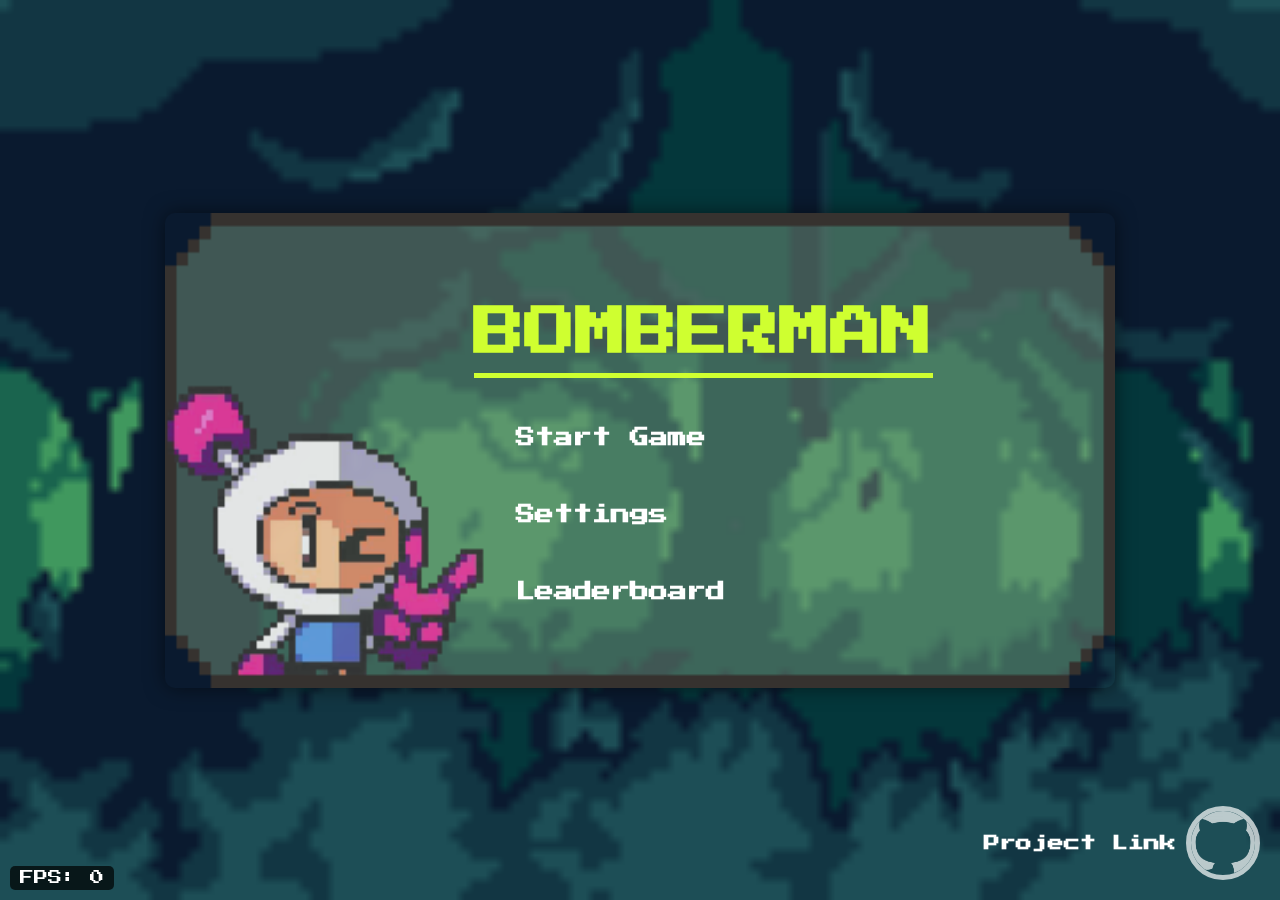
==== commit e0621b69: "LEaderboard at the end done" ====
--- a/index.html
+++ b/index.html
@@ -1,86 +1,130 @@
 <!DOCTYPE html>
 <html>
+  <head>
+    <meta charset="UTF-8" />
+    <meta name="viewport" content="width=device-width, initial-scale=1.0" />
+    <title>Bomberman js</title>
+    <link rel="stylesheet" href="/src/style/style.css" />
+  </head>
 
-<head>
-  <meta charset="UTF-8" />
-  <meta name="viewport" content="width=device-width, initial-scale=1.0" />
-  <title>Bomberman js</title>
-  <link rel="stylesheet" href="/src/style/style.css" />
-</head>
+  <body>
+    <div id="storyScreen">
+      <div id="storyText"></div>
+    </div>
 
-<body>
-  <div id="storyScreen">
-    <div id="storyText"></div>
-  </div>
-  <!-- Menu Screen -->
-  <div id="menu-screen" class="menu-container">
-    <div class="menu-background">
-      <!-- <img src="./images/bomberman-background.jpg" style="visibility: hidden; width: 100%; height: auto;" /> -->
-      <div class="menu-content">
-        <h1 class="game-title">BOMBERMAN</h1>
-        <div class="buttons-container">
-          <button id="start-button">Start Game</button>
-          <button id="settings-button">Settings</button>
+    <!-- Menu Screen -->
+    <div id="menu-screen" class="menu-container">
+      <div class="menu-background">
+        <!-- <img src="./images/bomberman-background.jpg" style="visibility: hidden; width: 100%; height: auto;" /> -->
+        <div class="menu-content">
+          <h1 class="game-title">BOMBERMAN</h1>
+          <div class="buttons-container">
+            <button id="start-button">Start Game</button>
+            <button id="settings-button">Settings</button>
+            <button id="leaderboard-button">Leaderboard</button>
+          </div>
+          <a
+            href="https://github.com/Golden76z/bomberman_js"
+            target="_blank"
+            class="github-link"
+          >
+            <span>Project Link</span>
+            <img
+              src="./images/github-icon.png"
+              alt="GitHub"
+              class="github-icon"
+            />
+          </a>
         </div>
-        <a href="https://github.com/Golden76z/bomberman_js" target="_blank" class="github-link">
-          <span>Project Link</span>
-          <img src="./images/github-icon.png" alt="GitHub" class="github-icon" />
-        </a>
       </div>
     </div>
-  </div>
 
+    <!-- Settings Panel (déplacé en dehors du menu-content) -->
+    <div id="settings-panel" class="settings-panel hidden">
+      <h2>Settings</h2>
+      <div class="volume-control">
+        <label>Music Volume: <span id="music-value">50</span>%</label>
+        <input type="range" id="music-volume" min="0" max="100" value="50" />
+      </div>
+      <div class="volume-control">
+        <label>SFX Volume: <span id="sfx-value">50</span>%</label>
+        <input type="range" id="sfx-volume" min="0" max="100" value="50" />
+      </div>
+      <button class="close-button" id="close-settings-button">
+        Close Settings
+      </button>
+    </div>
 
-  <!-- Settings Panel (déplacé en dehors du menu-content) -->
-  <div id="settings-panel" class="settings-panel hidden">
-    <h2>Settings</h2>
-    <div class="volume-control">
-      <label>Music Volume: <span id="music-value">50</span>%</label>
-      <input type="range" id="music-volume" min="0" max="100" value="50" />
+    <!--Leaderboard Panel-->
+    <div id="leaderboard-panel" class="leaderboard-panel hidden">
+      <h2>Leaderboard</h2>
+      <div id="leaderboard-menu" class="leaderboard-container">
+        <div class="leaderboard-scores"></div>
+        <div class="pagination">
+          <button id="prev-page">Previous</button>
+          <span class="page-info">Page 1 of 1</span>
+          <button id="next-page">Next</button>
+        </div>
+      </div>
+      <button class="close-button" id="close-leaderboard-button">
+        Close Leaderboard
+      </button>
     </div>
-    <div class="volume-control">
-      <label>SFX Volume: <span id="sfx-value">50</span>%</label>
-      <input type="range" id="sfx-volume" min="0" max="100" value="50" />
-    </div>
-    <button class="close-button" id="close-settings-button">
-      Close Settings
-    </button>
-  </div>
 
-  <!-- Container du jeu -->
-  <div class="game-wrapper hidden" id="game-wrapper">
-    <div class="game-info">
-      <div id="score">Stats: 0</div>
-      <div id="timer">Timer: 00:00</div>
-      <div id="lives">HP: 3</div>
-    </div>
-    <div class="game-container" id="gameMap">
-      <div class="player"></div>
-      <div class="ai-player"></div>
-    </div>
-  </div>
-
-  <!-- Menu Pause -->
-  <div id="pause-container">
-    <div class="menu-content">
-      <h2>PAUSE!</h2>
-      <div class="buttons-container">
-        <button id="continue-button">Continue</button>
-        <button id="restart-button">Restart</button>
-        <button id="exit-button">Exit</button>
+    <!-- Container du jeu -->
+    <div class="game-wrapper hidden" id="game-wrapper">
+      <div class="game-info">
+        <div id="score">Stats: 0</div>
+        <div id="timer">Timer: 00:00</div>
+        <div id="lives">HP: 3</div>
+      </div>
+      <div class="game-container" id="gameMap">
+        <div class="player"></div>
+        <div class="ai-player"></div>
       </div>
     </div>
-  </div>
 
-  <!-- Game Over -->
-  <div id="game-over-container">
-    <h2>GAME OVER!</h2>
-    <div class="buttons-container">
-      <button id="main-menu-button">Main Menu</button>
+    <!-- Menu Pause -->
+    <div id="pause-container">
+      <div class="menu-content">
+        <h2>PAUSE!</h2>
+        <div class="buttons-container">
+          <button id="continue-button">Continue</button>
+          <button id="restart-button">Restart</button>
+          <button id="exit-button">Exit</button>
+        </div>
+      </div>
     </div>
-  </div>
-  <div id="fps-counter">FPS: 0</div>
-  <script type="module" src="./src/game/menu.js"></script>
-</body>
 
+    <!-- Game Over -->
+    <div id="game-over-container">
+      <h2>GAME OVER!</h2>
+      <div id="final-score">
+        Your Score: <span id="end-game-score"> 0</span>
+      </div>
+      <div id="player-name-input" class="name-input-container">
+        <input
+          type="text"
+          id="player-name"
+          placeholder="Enter your name"
+          maxlength="15"
+        />
+        <button id="submit-name-button">Submit Score</button>
+      </div>
+      <div class="leaderboard-game-over">
+        <h3>Top Scores</h3>
+        <div class="leaderboard-scores"></div>
+        <div class="pagination">
+          <button id="prev-page">Previous</button>
+          <span class="page-info">Page 1 of 1</span>
+          <button id="next-page">Next</button>
+        </div>
+      </div>
+      <div class="buttons-container">
+        <button id="main-menu-button">Main Menu</button>
+      </div>
+    </div>
+    <div id="fps-counter">FPS: 0</div>
+    <script type="module" src="./src/game/menu.js"></script>
+  </body>
 </html>
--- a/src/style/style.css
+++ b/src/style/style.css
@@ -23,7 +23,7 @@
 }
 
 html {
-  background-image: url('../../images/background_forest.gif');
+  background-image: url("../../images/background_forest.gif");
 }
 
 /* ----------------------- Bomb animations ------------------------ */
@@ -105,7 +105,7 @@
 .menu-background {
   display: inline-block;
   /* This will make it fit the content */
-  background-image: url('../../images/title_menu.png');
+  background-image: url("../../images/title_menu.png");
   background-size: 100% 100%;
   /* Makes the background stretch with the div */
   background-repeat: no-repeat;
@@ -122,7 +122,6 @@
   /* Ensures padding is included in width/height */
 }
 
-
 .menu-content {
   position: relative;
   display: flex;
@@ -208,7 +207,6 @@
   opacity: 1;
 }
 
-
 .github-link {
   display: flex;
   align-items: center;
@@ -225,7 +223,6 @@
   white-space: nowrap;
   /* Prevents text from breaking */
 }
-
 
 /* ---------------------- Menu pause ---------------------------- */
 #pause-container {
@@ -264,6 +261,183 @@
   color: white;
 }
 
+/* ---------------------- Leaderboard ----------------------- */
+.leaderboard-game-over {
+  width: 100%;
+  max-width: 450px;
+  margin: 20px auto;
+  padding: 15px;
+  background-color: rgba(0, 0, 0, 0.7);
+  border-radius: 8px;
+  color: white;
+  font-family: "Press Start 2P", cursive;
+}
+
+/* Top Score en jaune */
+.leaderboard-game-over h3 {
+  font-size: 1.8vw;
+  text-decoration: underline;
+  color: yellow;
+  text-underline-offset: 5px;
+  text-align: center;
+}
+
+/* Tableau des scores */
+.leaderboard-scores {
+  text-align: center;
+  font-size: 1.5vw;
+}
+
+.leaderboard-panel {
+  position: fixed;
+  top: 50%;
+  left: 50%;
+  transform: translate(-50%, -50%);
+  background: rgba(0, 0, 0, 0.9);
+  color: white;
+  padding: 20px;
+  border-radius: 10px;
+  text-align: center;
+  z-index: 2000; /* Assure-toi que c'est au-dessus du menu */
+  display: none;
+  width: 80%;
+  max-width: 500px;
+}
+
+.leaderboard-panel.visible {
+  display: block;
+}
+
+.hidden {
+  display: none !important;
+}
+/* ---------------------- Pagination ----------------------- */
+.pagination {
+  display: flex;
+  justify-content: center;
+  gap: 15px;
+  font-size: 1.5vw;
+  margin-top: 8px;
+  color: white;
+}
+
+/* Previous / Next boutons plus visibles */
+.pagination button {
+  background: none;
+  border: none;
+  color: white;
+  font-size: 1.5vw;
+  cursor: pointer;
+  text-transform: uppercase;
+  position: relative;
+  transition: color 0.3s ease;
+}
+
+.pagination button::after {
+  content: "";
+  position: absolute;
+  width: 0;
+  height: 2px;
+  bottom: 0;
+  left: 0;
+  background-color: yellow;
+  transition: width 0.3s ease;
+}
+
+.pagination button:hover::after {
+  width: 100%;
+}
+
+.pagination button:hover {
+  color: yellow;
+}
+
+.pagination button:disabled {
+  color: gray;
+  cursor: not-allowed;
+}
+
+/* Page X of Y plus petite */
+.page-info {
+  font-size: 1.2vw;
+  font-weight: bold;
+  color: white;
+}
+
+/* ---------------------- Bouton Retour Menu Principal ----------------------- */
+#main-menu-button {
+  background: none;
+  border: 3px solid yellow;
+  color: white;
+  padding: 15px 25px;
+  font-size: 1.8vw;
+  font-weight: bold;
+  cursor: pointer;
+  width: auto;
+  border-radius: 5px;
+  transition: background-color 0.3s ease, transform 0.2s ease;
+}
+
+#main-menu-button:hover {
+  background-color: yellow;
+  color: black;
+  transform: scale(1.05);
+}
+
+/* ---------------------- Barre de Nom + Submit ----------------------- */
+.name-input-container {
+  display: flex;
+  flex-direction: column;
+  align-items: center;
+  gap: 10px;
+  margin-top: 15px;
+}
+
+#player-name {
+  padding: 10px;
+  font-size: 1.2vw;
+  border: 2px solid yellow;
+  border-radius: 5px;
+  background-color: rgba(255, 204, 0, 0.1);
+  color: white;
+  text-align: center;
+  font-family: "Press Start 2P", cursive;
+  width: 80%;
+  max-width: 250px;
+}
+
+/* Bouton Submit en gras et plus visible */
+#submit-name-button {
+  background: none;
+  border: none;
+  color: white;
+  font-size: 1.5vw;
+  font-weight: bold;
+  cursor: pointer;
+  text-transform: uppercase;
+  position: relative;
+  transition: color 0.3s ease;
+}
+
+#submit-name-button::after {
+  content: "";
+  position: absolute;
+  width: 0;
+  height: 2px;
+  bottom: 0;
+  left: 0;
+  background-color: yellow;
+  transition: width 0.3s ease;
+}
+
+#submit-name-button:hover::after {
+  width: 100%;
+}
+
+#submit-name-button:hover {
+  color: yellow;
+}
+
 /* ---------------------- Boutons communs ----------------------- */
 button {
   background-color: #005b99;
@@ -282,24 +456,27 @@
   outline: none;
 }
 
-/* -------------------- Game over screen ------------------------ */
+/* ---------------------- Game Over Screen ------------------------ */
 #game-over-container {
   position: absolute;
   top: 50%;
   left: 50%;
   transform: translate(-50%, -50%);
-  background-color: rgba(0, 0, 0, 0.7);
+  background-color: rgba(0, 0, 0, 0.85);
   color: red;
-  font-size: 50px;
-  font-weight: bold;
-  padding: 20px;
-  border: 5px solid black;
+  font-size: 1vw;
+  font-weight: bold;
+  font-family: "Press Start 2P", cursive;
+  padding: 25px;
+  border: 3px solid black;
   border-radius: 10px;
   z-index: 1000;
   display: none;
   opacity: 0;
   visibility: hidden;
   text-align: center;
+  width: 90%;
+  max-width: 50%;
   transition: opacity 0.3s ease, visibility 0s 0.3s;
 }
 
@@ -308,6 +485,19 @@
   opacity: 1;
   visibility: visible;
   transition: opacity 0.3s ease, visibility 0s 0s;
+}
+
+/* "Your Score" plus petit et blanc */
+#final-score {
+  font-size: 1.5vw;
+  color: white;
+  margin-top: 10px;
+}
+
+#end-game-score {
+  font-size: 2vw;
+  color: yellow;
+  font-weight: bold;
 }
 
 /* ---------------------- Paramètres ---------------------------- */
@@ -443,7 +633,6 @@
 
 /* -----------------------Responsivity --------------------------- */
 @media (max-width: 768px) {
-
   /* Pour les petits écrans */
   .menu-container {
     padding: 20px;
